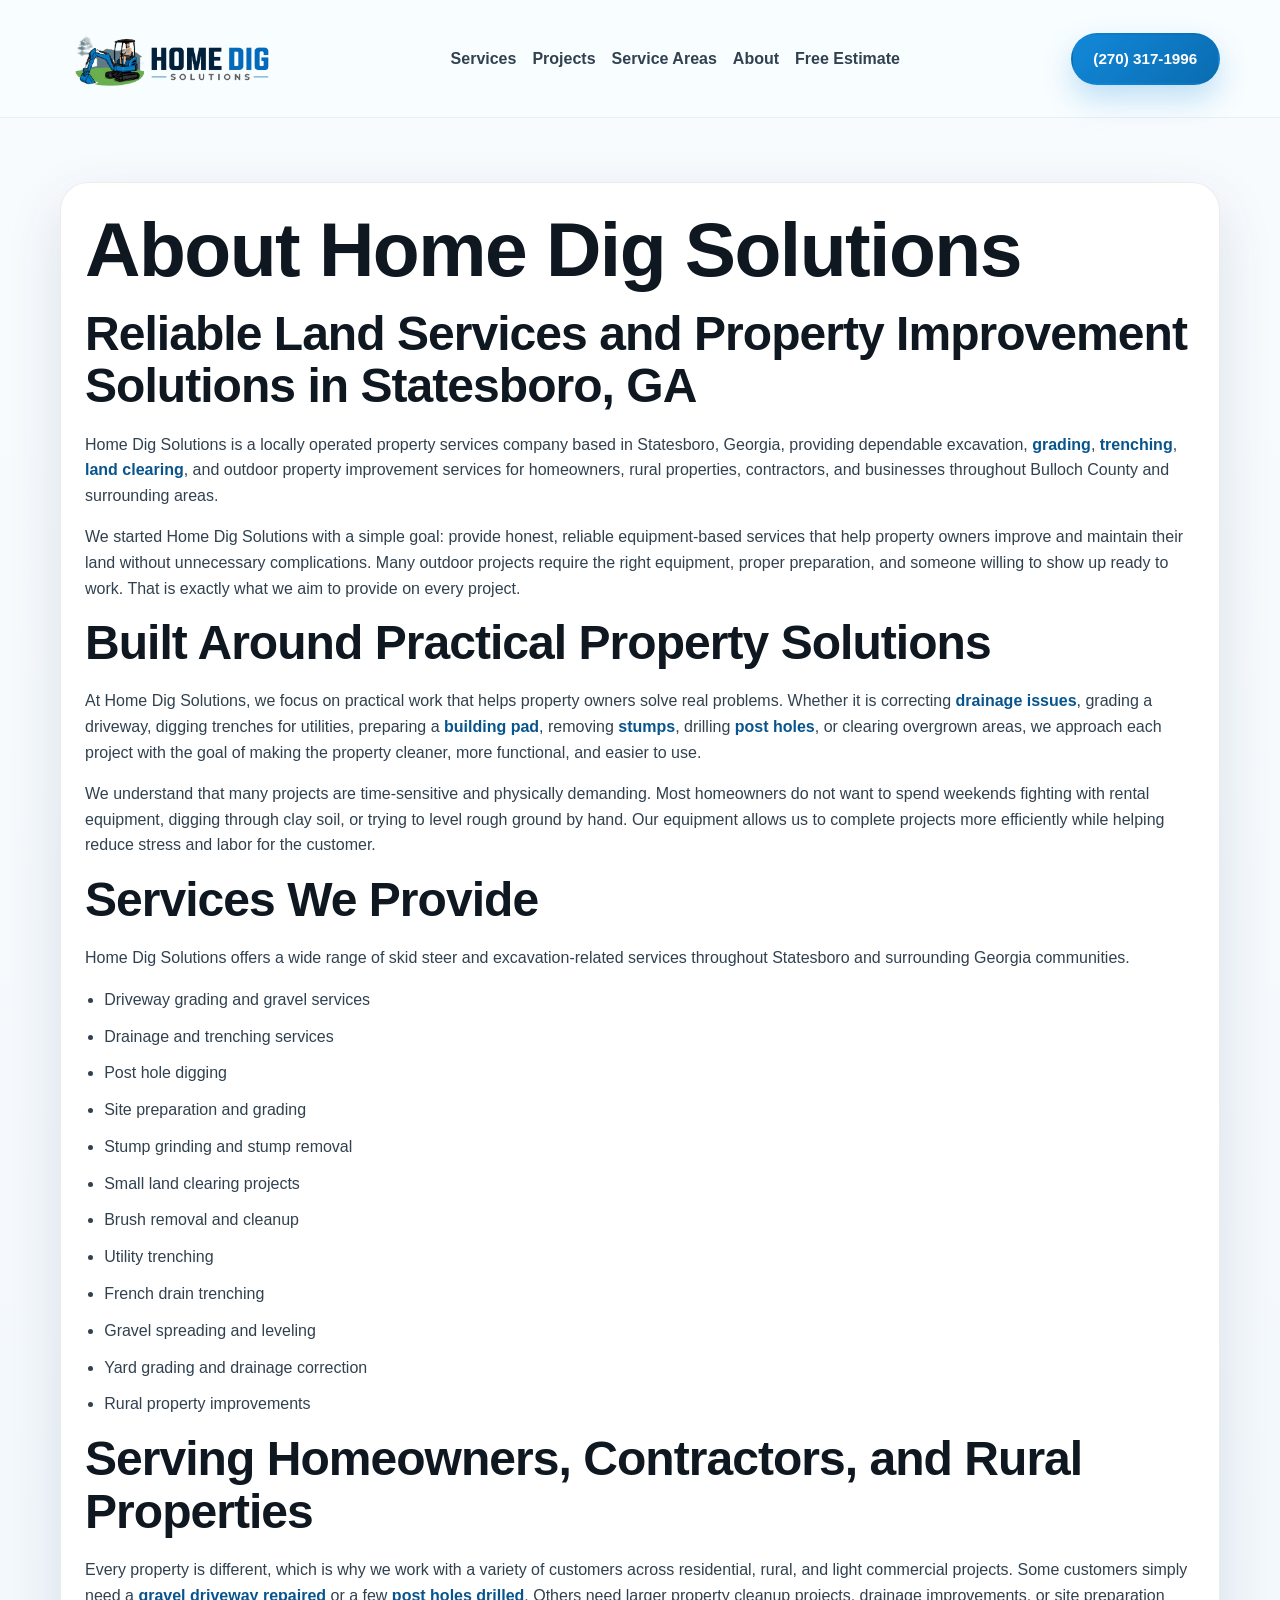
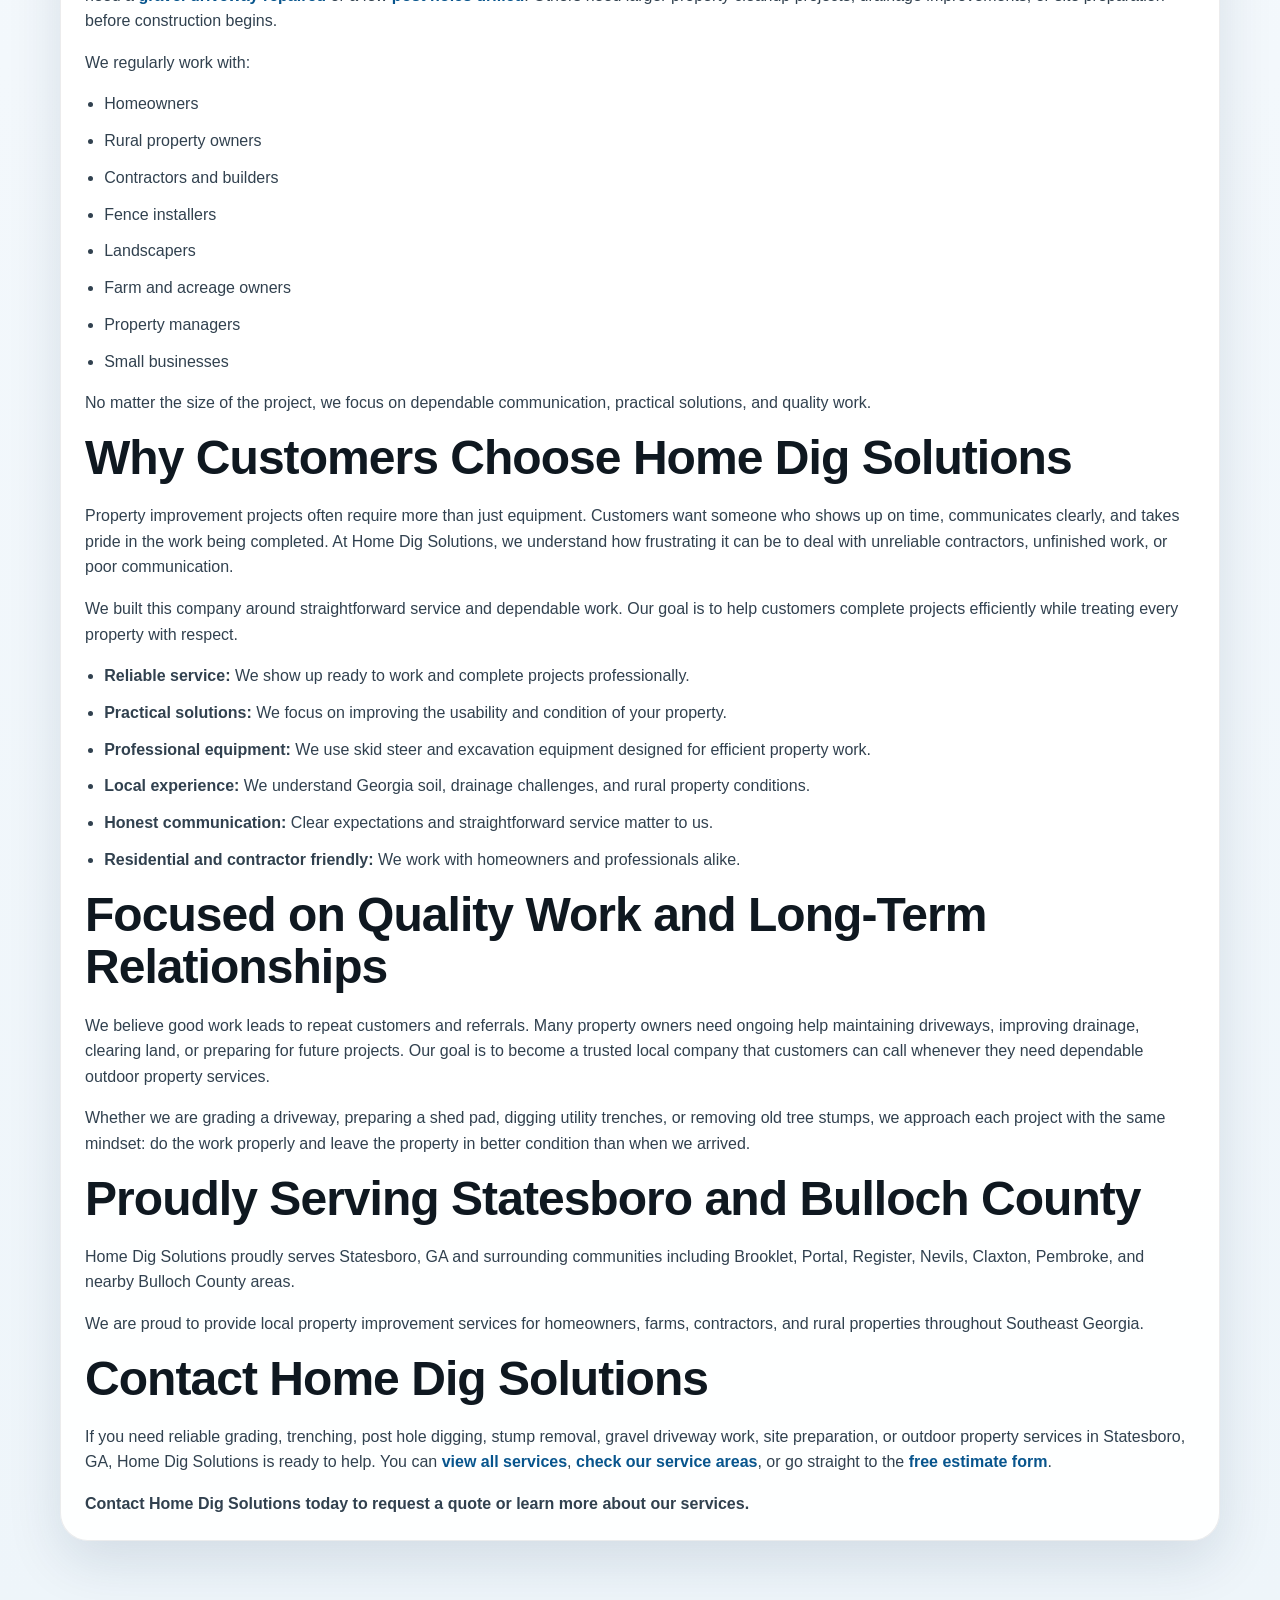
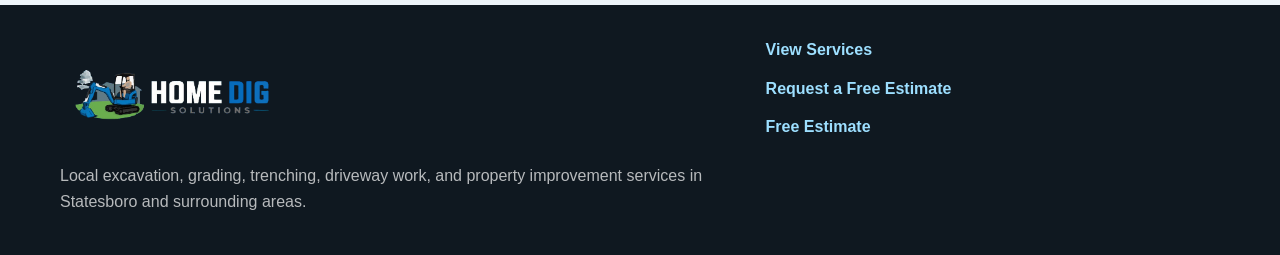
==== about/index.html @ a3bb6099 "Initial Statesboro excavation site" ====
<!DOCTYPE html>
<html lang="en">
  <head>
    <meta charset="UTF-8" />
    <meta name="viewport" content="width=device-width, initial-scale=1.0" />
    <title>About Home Dig Solutions</title>
    <meta
      name="description"
      content="Learn about Home Dig Solutions, our process, the kind of property work we take on, and how we approach land clearing, grading, trenching, and site prep."
    />
    <link rel="stylesheet" href="/styles.css" />
    <script>
      (function(w, d, s, l, i) {
        w[l] = w[l] || [];
        w[l].push({ "gtm.start": new Date().getTime(), event: "gtm.js" });
        var f = d.getElementsByTagName(s)[0],
          j = d.createElement(s),
          dl = l != "dataLayer" ? "&l=" + l : "";
        j.async = true;
        j.src = "https://www.googletagmanager.com/gtm.js?id=" + i + dl;
        f.parentNode.insertBefore(j, f);
      })(window, document, "script", "dataLayer", "GTM-K5HL2698");
    </script>
  </head>
  <body>
    <noscript>
      <iframe
        src="https://www.googletagmanager.com/ns.html?id=GTM-K5HL2698"
        height="0"
        width="0"
        style="display:none;visibility:hidden"
      ></iframe>
    </noscript>
    <header class="site-header">
      <div class="container header-shell">
        <a class="brand" href="/" aria-label="Home Dig Solutions home">
          <img class="brand-logo" src="/Images/home-dig-solutions-logo.png?v=2" alt="Home Dig Solutions logo" />
        </a>
        <button class="nav-toggle" type="button" aria-label="Open navigation menu" aria-expanded="false" aria-controls="primary-nav">
          <span class="nav-toggle-bar"></span>
          <span class="nav-toggle-bar"></span>
          <span class="nav-toggle-bar"></span>
        </button>
        <nav class="site-nav" id="primary-nav" aria-label="Primary">
          <div class="nav-group">
            <button class="nav-parent-row" type="button" aria-expanded="false" aria-label="Toggle service links">
              <span class="nav-parent">Services</span>
              <span class="nav-group-toggle" aria-hidden="true">
                <span class="nav-group-toggle-bar"></span>
                <span class="nav-group-toggle-bar"></span>
              </span>
            </button>
            <div class="nav-children">
              <a href="/services/land-clearing/">Land Clearing</a>
              <a href="/services/forestry-mulching/">Forestry Mulching</a>
              <a href="/services/site-preparation-grading/">Site Prep &amp; Grading</a>
              <a href="/services/drainage-trenching/">Drainage &amp; Trenching</a>
              <a href="/services/driveway-grading-gravel/">Driveway Grading &amp; Gravel</a>
              <a href="/services/stump-grinding-removal/">Stump Grinding &amp; Removal</a>
              <a href="/services/post-hole-digging/">Post Hole Digging</a>
            </div>
          </div>
          <a href="/projects/">Projects</a>
          <a href="/service-areas/">Service Areas</a>
          <a href="/about/">About</a>
          <a href="/contact/">Free Estimate</a>
        </nav>
        <a class="button button-solid header-call" href="tel:+12703171996">(270) 317-1996</a>
      </div>
    </header>

    <main class="page-main">
      <section class="page-section">
        <div class="container">
          <article class="content-card about-page">
            <h1>About Home Dig Solutions</h1>

            <h2>Reliable Land Services and Property Improvement Solutions in Statesboro, GA</h2>

            <p>
              Home Dig Solutions is a locally operated property services company based in Statesboro, Georgia, providing dependable excavation, <a class="text-link" href="/services/site-preparation-grading/">grading</a>, <a class="text-link" href="/services/drainage-trenching/">trenching</a>, <a class="text-link" href="/services/land-clearing/">land clearing</a>, and outdoor property improvement services for homeowners, rural properties, contractors, and businesses throughout Bulloch County and surrounding areas.
            </p>

            <p>
              We started Home Dig Solutions with a simple goal: provide honest, reliable equipment-based services that help property owners improve and maintain their land without unnecessary complications. Many outdoor projects require the right equipment, proper preparation, and someone willing to show up ready to work. That is exactly what we aim to provide on every project.
            </p>

            <h2>Built Around Practical Property Solutions</h2>

            <p>
              At Home Dig Solutions, we focus on practical work that helps property owners solve real problems. Whether it is correcting <a class="text-link" href="/services/drainage-trenching/">drainage issues</a>, grading a driveway, digging trenches for utilities, preparing a <a class="text-link" href="/services/site-preparation-grading/">building pad</a>, removing <a class="text-link" href="/services/stump-grinding-removal/">stumps</a>, drilling <a class="text-link" href="/services/post-hole-digging/">post holes</a>, or clearing overgrown areas, we approach each project with the goal of making the property cleaner, more functional, and easier to use.
            </p>

            <p>
              We understand that many projects are time-sensitive and physically demanding. Most homeowners do not want to spend weekends fighting with rental equipment, digging through clay soil, or trying to level rough ground by hand. Our equipment allows us to complete projects more efficiently while helping reduce stress and labor for the customer.
            </p>

            <h2>Services We Provide</h2>

            <p>
              Home Dig Solutions offers a wide range of skid steer and excavation-related services throughout Statesboro and surrounding Georgia communities.
            </p>

            <ul>
              <li>Driveway grading and gravel services</li>
              <li>Drainage and trenching services</li>
              <li>Post hole digging</li>
              <li>Site preparation and grading</li>
              <li>Stump grinding and stump removal</li>
              <li>Small land clearing projects</li>
              <li>Brush removal and cleanup</li>
              <li>Utility trenching</li>
              <li>French drain trenching</li>
              <li>Gravel spreading and leveling</li>
              <li>Yard grading and drainage correction</li>
              <li>Rural property improvements</li>
            </ul>

            <h2>Serving Homeowners, Contractors, and Rural Properties</h2>

            <p>
              Every property is different, which is why we work with a variety of customers across residential, rural, and light commercial projects. Some customers simply need a <a class="text-link" href="/services/driveway-grading-gravel/">gravel driveway repaired</a> or a few <a class="text-link" href="/services/post-hole-digging/">post holes drilled</a>. Others need larger property cleanup projects, drainage improvements, or site preparation before construction begins.
            </p>

            <p>
              We regularly work with:
            </p>

            <ul>
              <li>Homeowners</li>
              <li>Rural property owners</li>
              <li>Contractors and builders</li>
              <li>Fence installers</li>
              <li>Landscapers</li>
              <li>Farm and acreage owners</li>
              <li>Property managers</li>
              <li>Small businesses</li>
            </ul>

            <p>
              No matter the size of the project, we focus on dependable communication, practical solutions, and quality work.
            </p>

            <h2>Why Customers Choose Home Dig Solutions</h2>

            <p>
              Property improvement projects often require more than just equipment. Customers want someone who shows up on time, communicates clearly, and takes pride in the work being completed. At Home Dig Solutions, we understand how frustrating it can be to deal with unreliable contractors, unfinished work, or poor communication.
            </p>

            <p>
              We built this company around straightforward service and dependable work. Our goal is to help customers complete projects efficiently while treating every property with respect.
            </p>

            <ul>
              <li><strong>Reliable service:</strong> We show up ready to work and complete projects professionally.</li>
              <li><strong>Practical solutions:</strong> We focus on improving the usability and condition of your property.</li>
              <li><strong>Professional equipment:</strong> We use skid steer and excavation equipment designed for efficient property work.</li>
              <li><strong>Local experience:</strong> We understand Georgia soil, drainage challenges, and rural property conditions.</li>
              <li><strong>Honest communication:</strong> Clear expectations and straightforward service matter to us.</li>
              <li><strong>Residential and contractor friendly:</strong> We work with homeowners and professionals alike.</li>
            </ul>

            <h2>Focused on Quality Work and Long-Term Relationships</h2>

            <p>
              We believe good work leads to repeat customers and referrals. Many property owners need ongoing help maintaining driveways, improving drainage, clearing land, or preparing for future projects. Our goal is to become a trusted local company that customers can call whenever they need dependable outdoor property services.
            </p>

            <p>
              Whether we are grading a driveway, preparing a shed pad, digging utility trenches, or removing old tree stumps, we approach each project with the same mindset: do the work properly and leave the property in better condition than when we arrived.
            </p>

            <h2>Proudly Serving Statesboro and Bulloch County</h2>

            <p>
              Home Dig Solutions proudly serves Statesboro, GA and surrounding communities including Brooklet, Portal, Register, Nevils, Claxton, Pembroke, and nearby Bulloch County areas.
            </p>

            <p>
              We are proud to provide local property improvement services for homeowners, farms, contractors, and rural properties throughout Southeast Georgia.
            </p>

            <h2>Contact Home Dig Solutions</h2>

            <p>
              If you need reliable grading, trenching, post hole digging, stump removal, gravel driveway work, site preparation, or outdoor property services in Statesboro, GA, Home Dig Solutions is ready to help. You can <a class="text-link" href="/services/">view all services</a>, <a class="text-link" href="/service-areas/">check our service areas</a>, or go straight to the <a class="text-link" href="/contact/">free estimate form</a>.
            </p>

            <p>
              <strong>Contact Home Dig Solutions today to request a quote or learn more about our services.</strong>
            </p>
          </article>
        </div>
      </section>
    </main>

    <footer class="site-footer">
      <div class="container footer-grid">
        <div>
          <a class="brand footer-brand" href="/">
            <img class="brand-logo" src="/Images/home-dig-solutions-footer-logo.png" alt="Home Dig Solutions logo" />
          </a>
          <p class="footer-seo">
            Local excavation, grading, trenching, driveway work, and property
            improvement services in Statesboro and surrounding areas.
          </p>
        </div>
        <div class="footer-links">
          <a href="/services/">View Services</a>
          <a href="/contact/">Request a Free Estimate</a>
          <a href="/contact/">Free Estimate</a>
        </div>
      </div>
    </footer>
    <script src="/script.js?v=20260624"></script>
  </body>
</html>
---- styles.css ----
:root {
  --sky-50: #f4fbff;
  --sky-100: #dff3ff;
  --sky-300: #72c8f2;
  --brand-blue: #1288d9;
  --brand-blue-dark: #08558d;
  --brand-green: #62bc4d;
  --brand-green-dark: #378f2d;
  --ink-900: #0f1820;
  --ink-700: #31414f;
  --ink-500: #5f7482;
  --line: rgba(15, 24, 32, 0.12);
  --white: #ffffff;
  --shadow: 0 20px 55px rgba(9, 45, 72, 0.12);
  --radius-lg: 28px;
  --radius-md: 20px;
  --radius-sm: 14px;
  --container: 1160px;
}

*,
*::before,
*::after {
  box-sizing: border-box;
}

html {
  scroll-behavior: smooth;
}

body {
  margin: 0;
  font-family: "Avenir Next", "Segoe UI", sans-serif;
  color: var(--ink-900);
  background: #ffffff;
  line-height: 1.6;
}

img {
  display: block;
  width: 100%;
  height: auto;
}

a {
  color: inherit;
  text-decoration: none;
}

p,
ul {
  margin: 0;
}

ul {
  padding-left: 1.15rem;
}

h1,
h2,
h3,
h4 {
  margin: 0;
  font-family: "Trebuchet MS", "Avenir Next Condensed", "Arial Narrow", sans-serif;
  line-height: 1.1;
  letter-spacing: -0.02em;
}

h1 {
  font-size: clamp(2.3rem, 8vw, 4.8rem);
}

h2 {
  font-size: clamp(1.85rem, 5vw, 3rem);
}

h3 {
  font-size: clamp(1.35rem, 4vw, 1.85rem);
}

h4 {
  font-size: 1.05rem;
}

.container {
  width: min(calc(100% - 2rem), var(--container));
  margin: 0 auto;
}

.section {
  padding: 4.5rem 0;
}

.section-light {
  background: #f5f8fc;
}

.section-accent {
  background: #eef4fb;
}

.section-contrast {
  background:
    linear-gradient(140deg, rgba(8, 85, 141, 0.96), rgba(15, 24, 32, 0.96)),
    #0b1822;
  color: var(--white);
}

.section-process {
  position: relative;
  overflow: hidden;
  isolation: isolate;
  background: url("Images/statesboro-excavation-site.jpg") center/cover;
}

.section-process::before {
  content: "";
  position: absolute;
  inset: 0;
  z-index: -1;
  background: linear-gradient(
    180deg,
    rgba(255, 255, 255, 0.74),
    rgba(255, 255, 255, 0.8)
  );
}

.section-process > .container {
  position: relative;
  z-index: 1;
}

.section-faq {
  position: relative;
  overflow: hidden;
  isolation: isolate;
  background: linear-gradient(180deg, #f7fafc, #eef4f8);
}

.section-faq::before {
  content: "";
  position: absolute;
  inset: 0;
  z-index: -2;
  background: url("Images/statesboro-excavation-site.jpg") center top / cover no-repeat;
}

.section-faq::after {
  content: "";
  position: absolute;
  inset: 0;
  z-index: -1;
  background: linear-gradient(180deg, rgba(255, 255, 255, 0.86), rgba(245, 248, 252, 0.9));
}

.section-faq > .container {
  position: relative;
  z-index: 1;
}

.eyebrow {
  display: inline-flex;
  align-items: center;
  gap: 0.45rem;
  margin-bottom: 0.9rem;
  font-size: 0.85rem;
  font-weight: 700;
  letter-spacing: 0.12em;
  text-transform: uppercase;
  color: var(--brand-blue-dark);
}

.eyebrow::before {
  content: "";
  width: 0.9rem;
  height: 0.9rem;
  border-radius: 999px;
  background: linear-gradient(135deg, var(--brand-green), var(--brand-blue));
}

.section-heading {
  display: grid;
  gap: 1rem;
  max-width: 760px;
  margin-bottom: 2rem;
}

.section-heading-centered {
  margin-left: auto;
  margin-right: auto;
  text-align: center;
}

.section-heading-centered .eyebrow {
  justify-self: center;
}

.site-header {
  position: sticky;
  top: 0;
  z-index: 20;
  padding: calc(0.85rem - 10px) 0;
  backdrop-filter: blur(16px);
  background: rgba(248, 253, 255, 0.9);
  border-bottom: 1px solid rgba(15, 24, 32, 0.06);
}

.header-shell {
  display: flex;
  align-items: center;
  gap: 1rem;
  justify-content: space-between;
  flex-wrap: wrap;
}

.brand {
  display: flex;
  align-items: center;
  gap: 0.85rem;
  min-width: 0;
}

.brand-logo {
  width: 220px;
  height: 110px;
  object-fit: contain;
  border-radius: 0;
  box-shadow: none;
  background: transparent;
}

.brand-copy {
  display: grid;
  gap: 0.1rem;
}

.brand-copy span {
  font-family: "Trebuchet MS", "Avenir Next Condensed", "Arial Narrow", sans-serif;
  font-size: 1.05rem;
  font-weight: 800;
}

.brand-copy small {
  color: var(--ink-900);
  font-weight: 800;
}

.nav-toggle {
  display: inline-flex;
  flex-direction: column;
  justify-content: center;
  gap: 0.28rem;
  width: 48px;
  height: 48px;
  margin-left: auto;
  border: 1px solid rgba(18, 136, 217, 0.14);
  border-radius: 14px;
  background: rgba(18, 136, 217, 0.08);
  color: var(--ink-900);
  cursor: pointer;
}

.nav-toggle-bar {
  width: 20px;
  height: 2px;
  margin: 0 auto;
  border-radius: 999px;
  background: currentColor;
  transition:
    transform 0.2s ease,
    opacity 0.2s ease;
}

.nav-toggle[aria-expanded="true"] .nav-toggle-bar:nth-child(1) {
  transform: translateY(6px) rotate(45deg);
}

.nav-toggle[aria-expanded="true"] .nav-toggle-bar:nth-child(2) {
  opacity: 0;
}

.nav-toggle[aria-expanded="true"] .nav-toggle-bar:nth-child(3) {
  transform: translateY(-6px) rotate(-45deg);
}

.site-nav {
  display: none;
  order: 3;
  width: 100%;
  gap: 0.65rem;
  padding-top: 0.35rem;
  font-weight: 700;
  color: var(--ink-700);
}

.site-nav.is-open {
  display: grid;
}

.nav-group {
  display: grid;
  gap: 0.55rem;
}

.nav-parent-row {
  display: grid;
  grid-template-columns: minmax(0, 1fr) auto;
  gap: 0.55rem;
  align-items: center;
  min-height: 2.5rem;
  width: 100%;
  padding: 0.8rem 1rem;
  border-radius: 16px;
  background: rgba(255, 255, 255, 0.96);
  border: 1px solid rgba(15, 24, 32, 0.08);
  box-shadow: 0 14px 32px rgba(9, 45, 72, 0.08);
  transition:
    background-color 0.2s ease,
    border-color 0.2s ease,
    color 0.2s ease,
    box-shadow 0.2s ease,
    transform 0.2s ease;
  cursor: pointer;
  font: inherit;
  font-weight: 700;
  color: inherit;
  text-align: center;
}

.nav-parent {
  font: inherit;
  font-weight: inherit;
  color: inherit;
}

.nav-children {
  display: none;
  gap: 0.5rem;
  padding-left: 0.9rem;
}

.nav-group.is-open .nav-children {
  display: grid;
}

.nav-group-toggle {
  display: inline-flex;
  align-items: center;
  justify-content: center;
  width: 1.5rem;
  min-height: 1.5rem;
  padding: 0;
  border: 0;
  border-radius: 0;
  background: transparent;
  box-shadow: none;
  color: var(--ink-700);
}

.nav-group-toggle-bar {
  position: absolute;
  width: 10px;
  height: 2px;
  border-radius: 999px;
  background: currentColor;
  transition:
    transform 0.2s ease,
    opacity 0.2s ease;
}

.nav-group-toggle {
  position: relative;
}

.nav-group-toggle-bar:nth-child(1) {
  transform: translateX(-3px) rotate(45deg);
}

.nav-group-toggle-bar:nth-child(2) {
  transform: translateX(3px) rotate(-45deg);
}

.nav-group.is-open .nav-group-toggle-bar:nth-child(1) {
  transform: translateX(-3px) rotate(-45deg);
}

.nav-group.is-open .nav-group-toggle-bar:nth-child(2) {
  transform: translateX(3px) rotate(45deg);
}

.site-nav::-webkit-scrollbar {
  display: none;
}

.site-nav a {
  display: flex;
  align-items: center;
  justify-content: center;
  min-height: 2.5rem;
  width: 100%;
  padding: 0.8rem 1rem;
  border-radius: 16px;
  background: rgba(255, 255, 255, 0.96);
  border: 1px solid rgba(15, 24, 32, 0.08);
  box-shadow: 0 14px 32px rgba(9, 45, 72, 0.08);
  transition:
    background-color 0.2s ease,
    border-color 0.2s ease,
    color 0.2s ease,
    box-shadow 0.2s ease,
    transform 0.2s ease;
}

.nav-children a {
  justify-content: flex-start;
  min-height: 2.3rem;
  padding: 0.7rem 0.9rem;
  border-radius: 14px;
  background: rgba(242, 248, 253, 0.96);
  font-size: 0.96rem;
}

.site-nav a:hover,
.site-nav a:focus-visible,
.nav-parent-row:hover,
.nav-parent-row:focus-within,
.nav-parent-row:focus-visible {
  background: rgba(18, 136, 217, 0.1);
  border-color: rgba(18, 136, 217, 0.2);
  color: var(--brand-blue-dark);
}

.header-call {
  display: none;
  min-height: 42px;
  padding: 0.55rem 1rem;
  font-size: 0.95rem;
  line-height: 1;
  white-space: nowrap;
}

@media (max-width: 919px) {
  .header-call {
    display: none !important;
  }
}

.button {
  display: inline-flex;
  align-items: center;
  justify-content: center;
  min-height: 52px;
  padding: 0.85rem 1.3rem;
  border-radius: 999px;
  border: 2px solid transparent;
  font-weight: 800;
  text-align: center;
  transition:
    transform 0.2s ease,
    box-shadow 0.2s ease,
    background-color 0.2s ease,
    color 0.2s ease;
}

.button:hover,
.button:focus-visible {
  transform: translateY(-1px);
}

.button-solid {
  background: linear-gradient(135deg, var(--brand-blue), #0a6cb0);
  color: var(--white);
  box-shadow: 0 14px 30px rgba(18, 136, 217, 0.25);
}

.button-outline {
  border-color: rgba(18, 136, 217, 0.34);
  background: rgba(255, 255, 255, 0.72);
  color: var(--brand-blue-dark);
}

.section-contrast .button-outline,
.sticky-cta .button-outline {
  border-color: rgba(255, 255, 255, 0.22);
  background: rgba(255, 255, 255, 0.08);
  color: var(--white);
}

.hero-section {
  padding: 0 0 3.5rem;
}

.hero-shell {
  overflow: hidden;
  padding: 2.25rem 0 2.5rem;
  border-radius: 0;
  background:
    linear-gradient(rgba(15, 24, 32, 0.7), rgba(15, 24, 32, 0.72)),
    url("Images/statesboro-land-clearing.png") center/cover;
}

.hero-grid {
  display: grid;
  gap: 1.5rem;
  align-items: center;
}

.hero-shell .eyebrow {
  color: #d8f0ff;
}

.hero-copy,
.service-card,
.image-column,
.about-card,
 .process-card,
 .contact-mini-card,
 .testimonial-card,
.estimate-form,
.faq-item,
.contact-copy {
  border-radius: var(--radius-lg);
}

.hero-copy {
  display: grid;
  gap: 1rem;
  max-width: 640px;
  color: var(--white);
}

.hero-copy p:not(.eyebrow):not(.hero-cta-copy) {
  color: rgba(255, 255, 255, 0.88);
}

.lead {
  font-size: 1.08rem;
  color: rgba(255, 255, 255, 0.88);
}

.hero-cta-copy {
  font-weight: 800;
  color: #d8f0ff;
}

.hero-actions {
  display: grid;
  gap: 0.85rem;
  margin-top: 0.35rem;
}

.text-link,
.contact-points a,
.footer-links a {
  color: var(--brand-blue-dark);
  font-weight: 800;
}

.service-stack {
  display: grid;
  gap: 1.5rem;
  max-width: 1050px;
  margin: 0 auto;
}

.service-card {
  display: grid;
  overflow: hidden;
  border: 1px solid var(--line);
  background: rgba(255, 255, 255, 0.9);
  box-shadow: var(--shadow);
}

.service-image img {
  height: 100%;
  min-height: 260px;
  object-fit: cover;
}

.service-copy {
  display: grid;
  gap: 1rem;
  padding: 1.6rem;
}

.service-copy ul,
.feature-list,
.pill-list,
.service-area-grid,
.process-grid,
.testimonial-grid,
.faq-list {
  margin: 0;
}

.pill-list,
.service-area-grid {
  display: flex;
  flex-wrap: wrap;
  gap: 0.7rem;
  padding: 0;
  list-style: none;
}

.pill-list span,
.service-area-grid span {
  padding: 0.75rem 1rem;
  border-radius: 999px;
  background: rgba(255, 255, 255, 0.86);
  border: 1px solid rgba(18, 136, 217, 0.16);
  font-weight: 700;
}

.feature-list {
  display: grid;
  gap: 0.85rem;
}

.why-grid,
.split-band,
.contact-grid {
  display: grid;
  gap: 1.5rem;
}

.image-column,
.about-card,
.contact-mini-card,
.testimonial-card,
.process-card,
.estimate-form,
.contact-copy {
  padding: 1.4rem;
  background: rgba(255, 255, 255, 0.96);
  border: 1px solid var(--line);
  box-shadow: var(--shadow);
}

.image-column {
  display: grid;
  gap: 1rem;
  padding: 0;
  background: transparent;
  border: 0;
  box-shadow: none;
}

.image-column img {
  border-radius: calc(var(--radius-lg) - 10px);
  aspect-ratio: 5 / 3.7;
  object-fit: cover;
  object-position: center;
  border: 1px solid var(--line);
  box-shadow: var(--shadow);
}

.about-card {
  display: grid;
  gap: 1rem;
}

.about-actions {
  display: grid;
  gap: 0.75rem;
}

.process-grid,
.testimonial-grid,
.faq-list {
  display: grid;
  gap: 1rem;
}

.process-grid,
.testimonial-grid,
.faq-list,
.split-band,
.contact-grid {
  max-width: 1050px;
  margin: 0 auto;
}

.process-card span {
  display: inline-flex;
  width: 3rem;
  height: 3rem;
  align-items: center;
  justify-content: center;
  margin-bottom: 1rem;
  border-radius: 999px;
  background: linear-gradient(135deg, var(--brand-blue), var(--brand-green));
  color: var(--white);
  font-weight: 900;
}

.process-card {
  background: rgba(255, 255, 255, 0.92);
  backdrop-filter: blur(3px);
}

.contact-mini-card {
  display: grid;
  gap: 0.9rem;
  align-content: start;
  background: #ffffff;
}

.testimonial-card {
  display: grid;
  gap: 1rem;
}

.testimonial-card h3 {
  color: var(--brand-green-dark);
}

.contact-grid {
  align-items: start;
}

.section-contrast .eyebrow,
.section-contrast .contact-points a {
  color: #b8e8ff;
}

.section-contrast .contact-copy,
.section-contrast .estimate-form {
  background: rgba(255, 255, 255, 0.08);
  border-color: rgba(255, 255, 255, 0.12);
  box-shadow: none;
}

.contact-copy {
  display: grid;
  gap: 1rem;
}

.contact-points {
  display: grid;
  gap: 0.75rem;
}

.estimate-form {
  display: grid;
  gap: 0.75rem;
}

.form-heading {
  display: grid;
  gap: 0.35rem;
  margin-bottom: 0.2rem;
}

.estimate-form label {
  font-weight: 700;
}

.estimate-form input,
.estimate-form textarea {
  width: 100%;
  border: 2px solid rgba(255, 255, 255, 0.26);
  border-radius: var(--radius-sm);
  padding: 0.95rem 1rem;
  background: rgba(255, 255, 255, 0.98);
  color: var(--ink-900);
  font: inherit;
}

.estimate-form input:focus,
.estimate-form textarea:focus {
  outline: none;
  border-color: #8ed7ff;
  box-shadow: 0 0 0 4px rgba(142, 215, 255, 0.18);
}

.form-note,
.form-status {
  font-size: 0.95rem;
}

.form-note a {
  color: #b8e8ff;
  font-weight: 800;
}

.form-status {
  min-height: 1.4rem;
  color: #d6f4ff;
}

.faq-item {
  padding: 1.1rem 1.2rem;
  background: #ffffff;
  border: 1px solid var(--line);
}

.faq-item summary {
  cursor: pointer;
  font-family: "Trebuchet MS", "Avenir Next Condensed", "Arial Narrow", sans-serif;
  font-size: 1.15rem;
  font-weight: 800;
  list-style: none;
}

.faq-item summary::-webkit-details-marker {
  display: none;
}

.faq-item summary::after {
  content: "+";
  float: right;
  color: var(--brand-blue);
}

.faq-item[open] summary::after {
  content: "-";
}

.faq-item p {
  margin-top: 0.9rem;
  color: var(--ink-700);
}

.site-footer {
  padding: 2rem 0 6rem;
  background: #0f1820;
  color: rgba(255, 255, 255, 0.88);
}

.footer-grid {
  display: grid;
  gap: 1.5rem;
}

.footer-brand .brand-copy small,
.footer-seo {
  color: rgba(255, 255, 255, 0.7);
}

.footer-seo {
  margin-top: 1rem;
}

.footer-links {
  display: grid;
  gap: 0.8rem;
}

.footer-links a {
  color: #9ddfff;
}

.sticky-cta {
  position: fixed;
  left: 0;
  right: 0;
  bottom: 0;
  z-index: 25;
  display: grid;
  grid-template-columns: 1fr 1fr;
  gap: 0.75rem;
  padding: 0.85rem 1rem calc(0.85rem + env(safe-area-inset-bottom));
  background: rgba(15, 24, 32, 0.94);
  box-shadow: 0 -18px 45px rgba(15, 24, 32, 0.24);
  opacity: 0;
  visibility: hidden;
  transform: translateY(110%);
  transition:
    opacity 0.25s ease,
    transform 0.25s ease,
    visibility 0.25s ease;
}

.sticky-cta.is-visible {
  opacity: 1;
  visibility: visible;
  transform: translateY(0);
}

.mobile-phone-button {
  min-height: 40px;
  padding: 0.55rem 0.9rem;
  font-size: 1rem;
  line-height: 1;
  white-space: nowrap;
}

.js-enabled .reveal {
  opacity: 0;
  transform: translateY(18px);
  transition:
    opacity 0.65s ease,
    transform 0.65s ease;
}

.js-enabled .reveal.is-visible {
  opacity: 1;
  transform: translateY(0);
}

@media (min-width: 700px) {
  .hero-actions {
    grid-template-columns: repeat(2, max-content);
  }

  .about-actions {
    grid-template-columns: repeat(2, minmax(0, 1fr));
  }

  .process-grid,
  .testimonial-grid {
    grid-template-columns: repeat(2, minmax(0, 1fr));
  }

  .contact-grid {
    grid-template-columns: 1.05fr 0.95fr;
  }

  .footer-grid {
    grid-template-columns: 1.2fr 0.8fr;
    align-items: start;
  }
}

@media (min-width: 920px) {
  .nav-toggle {
    display: none;
  }

  .header-shell {
    flex-wrap: nowrap;
  }

  .site-nav {
    display: inline-flex;
    order: 0;
    width: auto;
    gap: 1rem;
    padding: 0;
    overflow: visible;
    white-space: normal;
  }

  .nav-group {
    position: relative;
    align-items: center;
  }

  .nav-parent-row {
    display: inline-flex;
    gap: 0.55rem;
    align-items: center;
    min-height: auto;
    width: auto;
    padding: 0;
    border: 0;
    background: transparent;
    border-radius: 0;
    box-shadow: none;
  }

  .nav-children {
    position: absolute;
    top: calc(100% + 0.75rem);
    left: 0;
    min-width: 280px;
    padding: 0.85rem;
    border-radius: 18px;
    background: rgba(255, 255, 255, 0.98);
    border: 1px solid rgba(15, 24, 32, 0.08);
    box-shadow: 0 18px 40px rgba(9, 45, 72, 0.14);
    opacity: 0;
    visibility: hidden;
    transform: translateY(8px);
    transition:
      opacity 0.2s ease,
      transform 0.2s ease,
      visibility 0.2s ease;
    z-index: 30;
  }

  .nav-group.is-open .nav-children {
    display: grid;
    opacity: 1;
    visibility: visible;
    transform: translateY(0);
  }

  .header-call {
    display: inline-flex;
  }

  .site-nav a {
    display: inline-flex;
    width: auto;
    min-height: auto;
    padding: 0;
    border: 0;
    background: transparent;
    border-radius: 0;
    box-shadow: none;
  }

  .nav-parent {
    min-height: auto;
  }

  .nav-group-toggle {
    display: none;
  }

  .nav-children a {
    width: 100%;
    min-height: auto;
    padding: 0.75rem 0.9rem;
    border: 1px solid rgba(15, 24, 32, 0.05);
    background: rgba(248, 251, 255, 0.98);
    border-radius: 14px;
    box-shadow: none;
    justify-content: flex-start;
  }

  .site-nav > a:hover,
  .site-nav > a:focus-visible,
  .nav-parent:hover,
  .nav-parent:focus-visible {
    color: var(--brand-blue-dark);
  }

  .section-process {
    background-attachment: fixed;
  }

  .why-grid,
  .split-band {
    grid-template-columns: repeat(2, minmax(0, 1fr));
    align-items: center;
  }

  .service-card,
  .service-card-reversed {
    grid-template-columns: 0.92fr 1.08fr;
  }

  .service-card-reversed .service-image {
    order: 2;
  }

  .service-card-reversed .service-copy {
    order: 1;
  }

  .process-grid {
    grid-template-columns: repeat(4, minmax(0, 1fr));
  }

  .testimonial-grid {
    grid-template-columns: repeat(3, minmax(0, 1fr));
  }
}

@media (min-width: 1024px) {
  .sticky-cta {
    display: none;
  }
}

@media (min-width: 1080px) {
  .section {
    padding: 5.5rem 0;
  }

  .hero-section {
    padding: 0 0 5rem;
  }

  .site-footer {
    padding-bottom: 2.5rem;
  }
}

.page-main {
  background: linear-gradient(180deg, #f8fbfe 0%, #eef5fa 100%);
}

.page-hero {
  padding: 5rem 0 3rem;
  background:
    linear-gradient(rgba(15, 24, 32, 0.78), rgba(15, 24, 32, 0.72)),
    url("/Images/statesboro-land-clearing.png") center/cover;
  color: var(--white);
}

.page-hero.page-hero-light {
  background:
    linear-gradient(rgba(255, 255, 255, 0.9), rgba(244, 249, 253, 0.92)),
    url("/Images/statesboro-excavation-site.jpg") center/cover;
  color: var(--ink-900);
}

.page-hero.page-hero-light .eyebrow,
.page-hero.page-hero-light p {
  color: var(--ink-700);
}

.page-hero.page-hero-light .eyebrow::before {
  background: linear-gradient(135deg, var(--brand-green), var(--brand-blue));
}

.page-hero-shell {
  display: grid;
  gap: 1rem;
  max-width: 760px;
}

.breadcrumb {
  display: flex;
  flex-wrap: wrap;
  gap: 0.6rem;
  font-size: 0.92rem;
  color: rgba(255, 255, 255, 0.8);
}

.page-hero-light .breadcrumb {
  color: var(--ink-500);
}

.breadcrumb a {
  color: inherit;
}

.page-intro {
  font-size: 1.08rem;
  line-height: 1.75;
}

.page-section {
  padding: 4rem 0;
}

.page-grid {
  display: grid;
  gap: 1.5rem;
  align-items: start;
}

.content-card,
.sidebar-card,
.service-teaser,
.project-card,
.area-card,
.faq-page-item {
  background: rgba(255, 255, 255, 0.94);
  border: 1px solid rgba(15, 24, 32, 0.08);
  border-radius: var(--radius-lg);
  box-shadow: var(--shadow);
}

.content-card,
.sidebar-card,
.service-teaser,
.project-card,
.area-card,
.faq-page-item {
  padding: 1.5rem;
}

.content-card {
  display: grid;
  gap: 1rem;
}

.content-card h2,
.content-card h3 {
  margin-bottom: 0.15rem;
}

.content-card p,
.content-card li,
.sidebar-card p,
.service-teaser p,
.project-card p,
.area-card p,
.faq-page-item p {
  color: var(--ink-700);
}

.content-card ul,
.service-bullet-list,
.check-list,
.area-list,
.project-meta {
  display: grid;
  gap: 0.7rem;
}

.content-card ul,
.service-bullet-list,
.check-list,
.area-list {
  padding-left: 1.2rem;
}

.service-link-grid,
.area-grid,
.project-grid,
.stats-grid,
.service-teaser-grid {
  display: grid;
  gap: 1.2rem;
}

.service-teaser {
  display: grid;
  gap: 0.9rem;
}

.service-areas-intro,
.service-areas-conclusion {
  margin-bottom: 1.5rem;
}

.service-area-grid {
  display: grid;
  gap: 1.2rem;
  margin-bottom: 1.5rem;
}

.service-area-card {
  display: grid;
  gap: 0.8rem;
  padding: 1.5rem;
  background: rgba(255, 255, 255, 0.94);
  border: 1px solid rgba(15, 24, 32, 0.08);
  border-radius: var(--radius-lg);
  box-shadow: var(--shadow);
}

.service-area-card p {
  color: var(--ink-700);
}

.service-icon {
  display: inline-flex;
  align-items: center;
  justify-content: center;
  width: 3rem;
  height: 3rem;
  border-radius: 18px;
  background: linear-gradient(135deg, rgba(18, 136, 217, 0.14), rgba(98, 188, 77, 0.2));
  border: 1px solid rgba(18, 136, 217, 0.14);
  font-size: 1.35rem;
}

.service-teaser h3,
.project-card h3,
.area-card h3 {
  font-size: 1.45rem;
}

.mini-eyebrow {
  font-size: 0.8rem;
  font-weight: 800;
  letter-spacing: 0.12em;
  text-transform: uppercase;
  color: var(--brand-blue-dark);
}

.inline-cta-row {
  display: flex;
  flex-wrap: wrap;
  gap: 0.85rem;
}

.sidebar-card {
  display: grid;
  gap: 1rem;
  align-content: start;
  position: sticky;
  top: 96px;
}

.sidebar-card h3 {
  font-size: 1.35rem;
}

.contact-form-card {
  background: linear-gradient(135deg, var(--brand-blue), #0a6cb0);
  border-color: rgba(255, 255, 255, 0.18);
  box-shadow: 0 24px 48px rgba(8, 85, 141, 0.22);
}

.contact-form-card h3,
.contact-form-card p,
.contact-form-card label,
.contact-form-card .form-status {
  color: var(--white);
}

.contact-form-card .page-form input,
.contact-form-card .page-form select,
.contact-form-card .page-form textarea {
  border: 1px solid rgba(255, 255, 255, 0.18);
  background: rgba(255, 255, 255, 0.98);
}

.contact-form-card .page-form input::placeholder,
.contact-form-card .page-form textarea::placeholder {
  color: rgba(15, 24, 32, 0.48);
}

.contact-form-card .page-form input:focus,
.contact-form-card .page-form select:focus,
.contact-form-card .page-form textarea:focus {
  border-color: rgba(255, 255, 255, 0.85);
  box-shadow: 0 0 0 4px rgba(255, 255, 255, 0.18);
}

.contact-form-card .button-solid {
  background: rgba(255, 255, 255, 0.98);
  color: var(--brand-blue-dark);
  box-shadow: 0 16px 30px rgba(8, 85, 141, 0.18);
}

.contact-form-card .button-solid:hover,
.contact-form-card .button-solid:focus-visible {
  box-shadow: 0 18px 34px rgba(8, 85, 141, 0.24);
}

.stats-grid {
  grid-template-columns: repeat(2, minmax(0, 1fr));
}

.stat-card {
  padding: 1rem;
  border-radius: var(--radius-md);
  background: rgba(18, 136, 217, 0.08);
  border: 1px solid rgba(18, 136, 217, 0.12);
}

.stat-card strong {
  display: block;
  margin-bottom: 0.25rem;
  font-size: 1.5rem;
  font-family: "Trebuchet MS", "Avenir Next Condensed", "Arial Narrow", sans-serif;
}

.project-card,
.area-card,
.faq-page-item {
  display: grid;
  gap: 0.8rem;
}

.faq-page-item summary {
  cursor: pointer;
  list-style: none;
  font-size: 1.15rem;
  font-weight: 800;
  font-family: "Trebuchet MS", "Avenir Next Condensed", "Arial Narrow", sans-serif;
}

.faq-page-item summary::-webkit-details-marker {
  display: none;
}

.faq-page-item summary::after {
  content: "+";
  float: right;
  color: var(--brand-blue);
}

.faq-page-item[open] summary::after {
  content: "-";
}

.faq-page-item p {
  margin-top: 0.8rem;
}

.page-form {
  display: grid;
  gap: 0.8rem;
}

.page-form label {
  font-weight: 700;
}

.page-form input,
.page-form select,
.page-form textarea {
  width: 100%;
  border: 1px solid rgba(15, 24, 32, 0.14);
  border-radius: var(--radius-sm);
  padding: 0.95rem 1rem;
  background: #fff;
  color: var(--ink-900);
  font: inherit;
}

.page-form input:focus,
.page-form select:focus,
.page-form textarea:focus {
  outline: none;
  border-color: var(--brand-blue);
  box-shadow: 0 0 0 4px rgba(18, 136, 217, 0.12);
}

.page-form-note {
  color: var(--ink-500);
  font-size: 0.95rem;
}

.page-banner {
  padding: 1.25rem 1.4rem;
  border-radius: var(--radius-md);
  background: linear-gradient(135deg, rgba(18, 136, 217, 0.1), rgba(98, 188, 77, 0.1));
  border: 1px solid rgba(18, 136, 217, 0.12);
}

@media (min-width: 920px) {
  .page-grid {
    grid-template-columns: minmax(0, 1.25fr) minmax(300px, 0.75fr);
  }

  .service-link-grid {
    grid-template-columns: repeat(2, minmax(0, 1fr));
  }

  .service-area-grid {
    grid-template-columns: repeat(2, minmax(0, 1fr));
  }

  .project-grid,
  .area-grid,
  .service-teaser-grid {
    grid-template-columns: repeat(3, minmax(0, 1fr));
  }
}
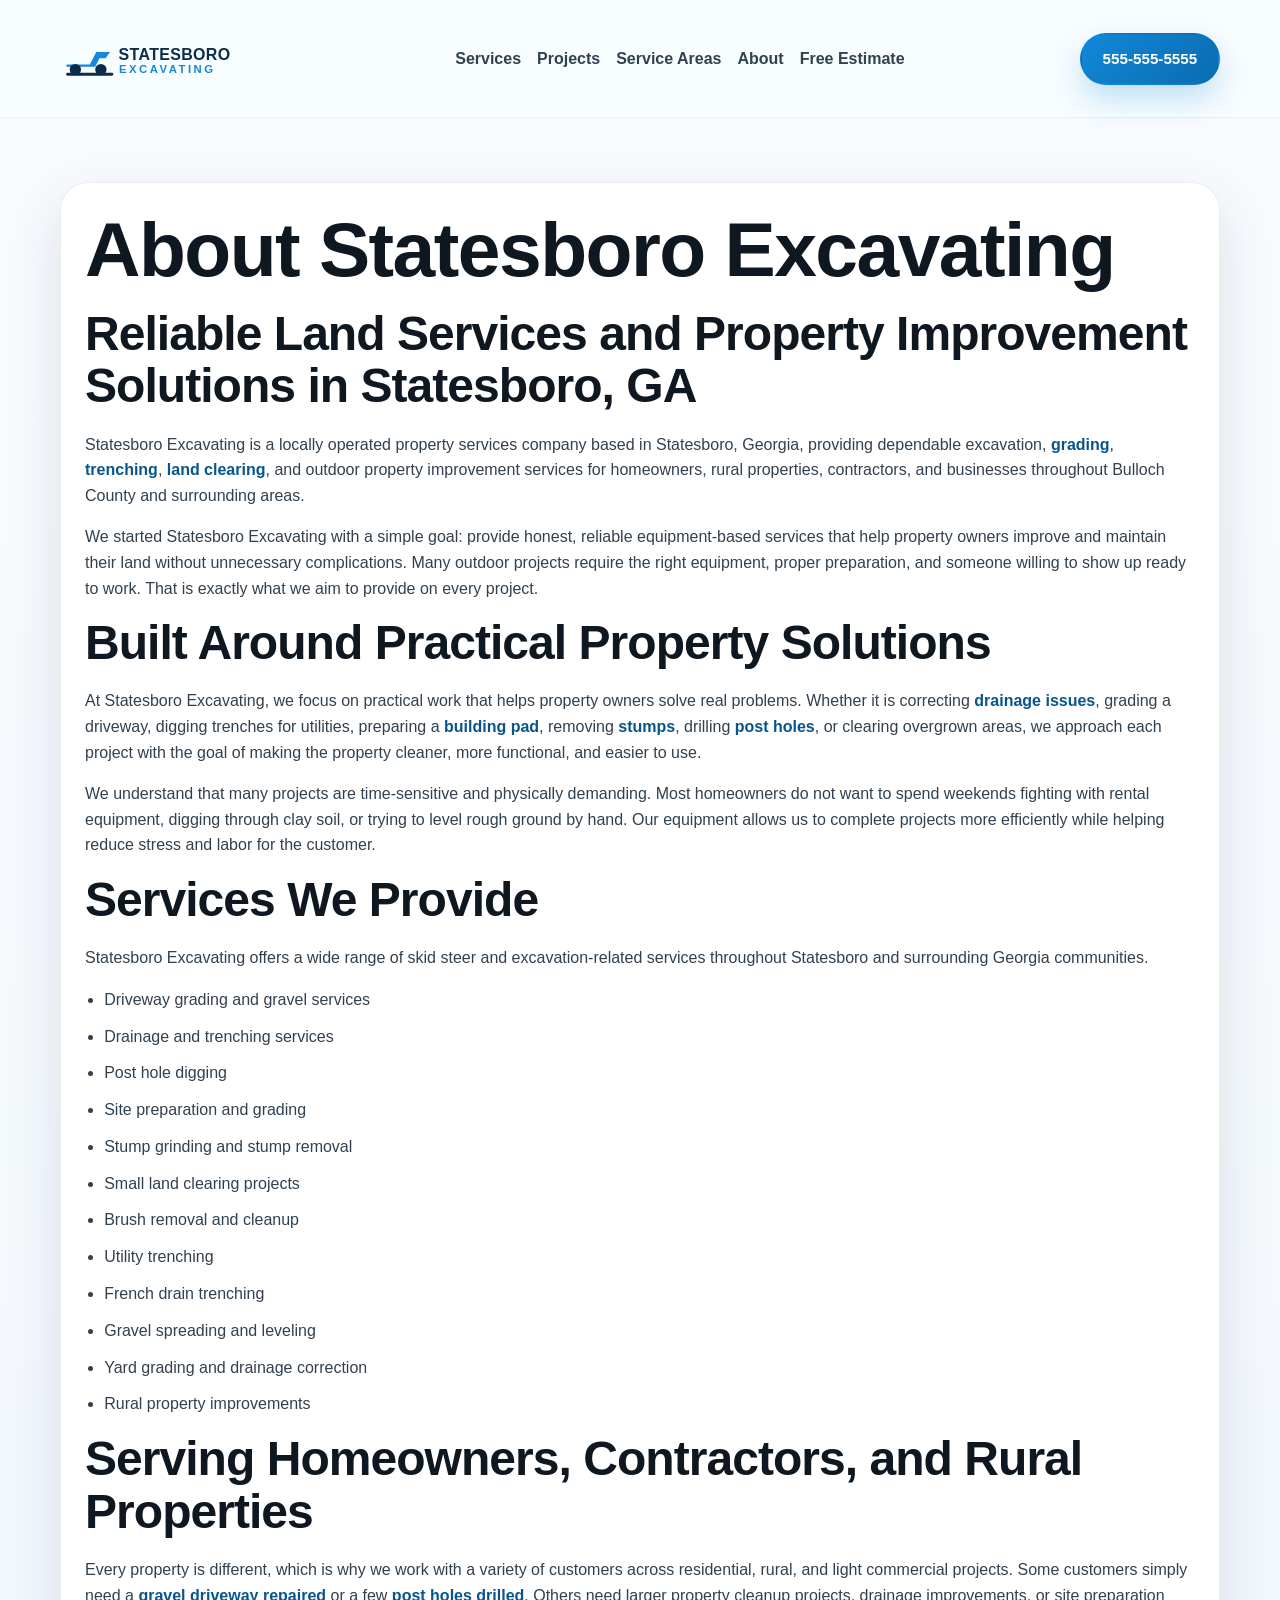
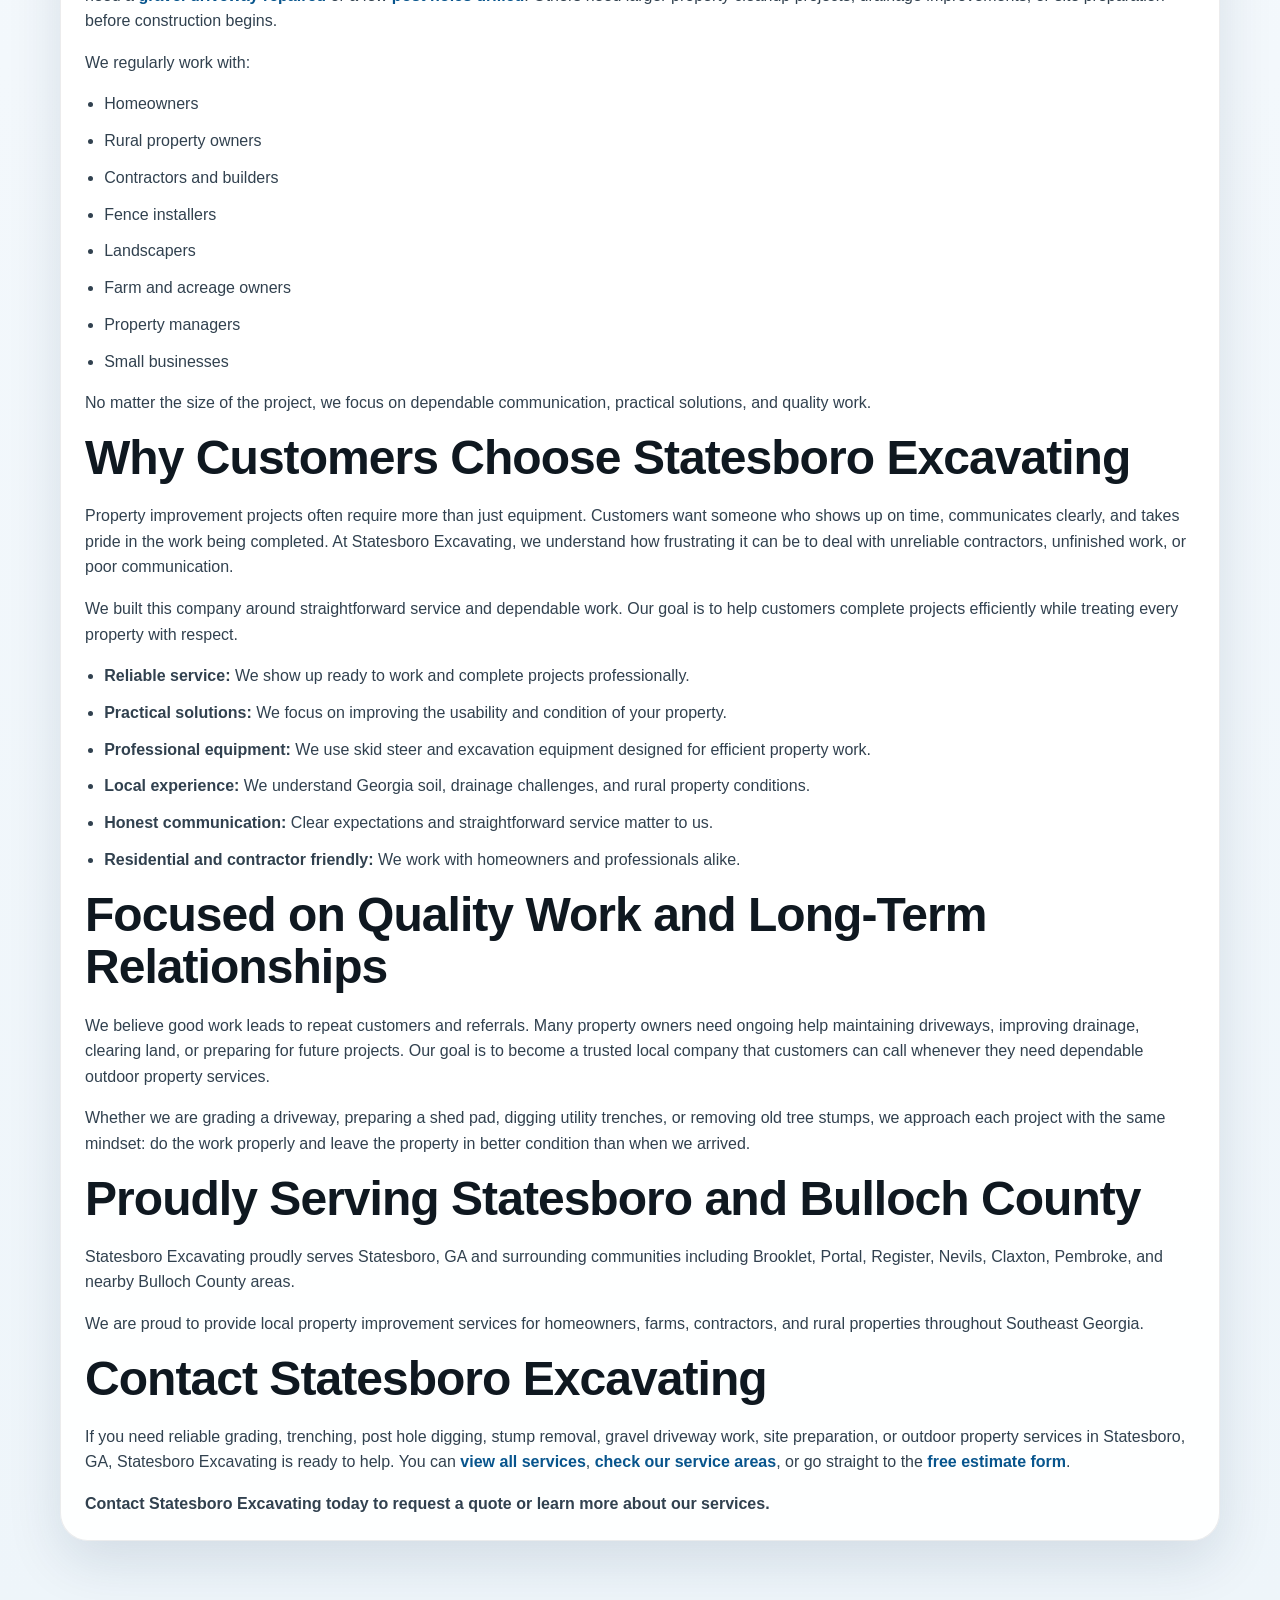
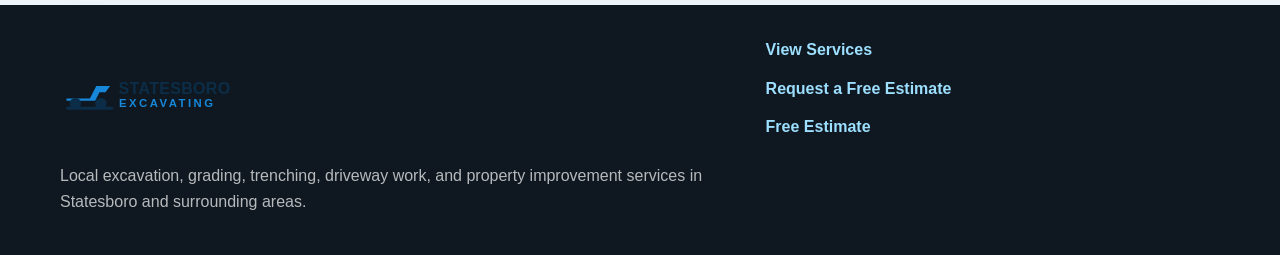
==== commit e6a1c484: "Separate Statesboro branding and contact details" ====
--- a/about/index.html
+++ b/about/index.html
@@ -3,38 +3,31 @@
   <head>
     <meta charset="UTF-8" />
     <meta name="viewport" content="width=device-width, initial-scale=1.0" />
-    <title>About Home Dig Solutions</title>
+    <title>About Statesboro Excavating</title>
     <meta
       name="description"
-      content="Learn about Home Dig Solutions, our process, the kind of property work we take on, and how we approach land clearing, grading, trenching, and site prep."
+      content="Learn about Statesboro Excavating, our process, the kind of property work we take on, and how we approach land clearing, grading, trenching, and site prep."
     />
     <link rel="stylesheet" href="/styles.css" />
+    <!-- Google Tag Manager -->
     <script>
-      (function(w, d, s, l, i) {
-        w[l] = w[l] || [];
-        w[l].push({ "gtm.start": new Date().getTime(), event: "gtm.js" });
-        var f = d.getElementsByTagName(s)[0],
-          j = d.createElement(s),
-          dl = l != "dataLayer" ? "&l=" + l : "";
-        j.async = true;
-        j.src = "https://www.googletagmanager.com/gtm.js?id=" + i + dl;
-        f.parentNode.insertBefore(j, f);
-      })(window, document, "script", "dataLayer", "GTM-K5HL2698");
+      (function(w,d,s,l,i){w[l]=w[l]||[];w[l].push({"gtm.start":
+      new Date().getTime(),event:"gtm.js"});var f=d.getElementsByTagName(s)[0],
+      j=d.createElement(s),dl=l!="dataLayer"?"&l="+l:"";j.async=true;j.src=
+      "https://www.googletagmanager.com/gtm.js?id="+i+dl;f.parentNode.insertBefore(j,f);
+      })(window,document,"script","dataLayer","GTM-N9HZVCSL");
     </script>
+    <!-- End Google Tag Manager -->
   </head>
   <body>
-    <noscript>
-      <iframe
-        src="https://www.googletagmanager.com/ns.html?id=GTM-K5HL2698"
-        height="0"
-        width="0"
-        style="display:none;visibility:hidden"
-      ></iframe>
-    </noscript>
+    <!-- Google Tag Manager (noscript) -->
+    <noscript><iframe src="https://www.googletagmanager.com/ns.html?id=GTM-N9HZVCSL"
+    height="0" width="0" style="display:none;visibility:hidden"></iframe></noscript>
+    <!-- End Google Tag Manager (noscript) -->
     <header class="site-header">
       <div class="container header-shell">
-        <a class="brand" href="/" aria-label="Home Dig Solutions home">
-          <img class="brand-logo" src="/Images/home-dig-solutions-logo.png?v=2" alt="Home Dig Solutions logo" />
+        <a class="brand" href="/" aria-label="Statesboro Excavating home">
+          <img class="brand-logo" src="/Images/statesboro-excavating-logo.svg?v=2" alt="Statesboro Excavating logo" />
         </a>
         <button class="nav-toggle" type="button" aria-label="Open navigation menu" aria-expanded="false" aria-controls="primary-nav">
           <span class="nav-toggle-bar"></span>
@@ -65,7 +58,7 @@
           <a href="/about/">About</a>
           <a href="/contact/">Free Estimate</a>
         </nav>
-        <a class="button button-solid header-call" href="tel:+12703171996">(270) 317-1996</a>
+        <a class="button button-solid header-call" href="tel:+15555555555">555-555-5555</a>
       </div>
     </header>
 
@@ -73,22 +66,22 @@
       <section class="page-section">
         <div class="container">
           <article class="content-card about-page">
-            <h1>About Home Dig Solutions</h1>
+            <h1>About Statesboro Excavating</h1>
 
             <h2>Reliable Land Services and Property Improvement Solutions in Statesboro, GA</h2>
 
             <p>
-              Home Dig Solutions is a locally operated property services company based in Statesboro, Georgia, providing dependable excavation, <a class="text-link" href="/services/site-preparation-grading/">grading</a>, <a class="text-link" href="/services/drainage-trenching/">trenching</a>, <a class="text-link" href="/services/land-clearing/">land clearing</a>, and outdoor property improvement services for homeowners, rural properties, contractors, and businesses throughout Bulloch County and surrounding areas.
-            </p>
-
-            <p>
-              We started Home Dig Solutions with a simple goal: provide honest, reliable equipment-based services that help property owners improve and maintain their land without unnecessary complications. Many outdoor projects require the right equipment, proper preparation, and someone willing to show up ready to work. That is exactly what we aim to provide on every project.
+              Statesboro Excavating is a locally operated property services company based in Statesboro, Georgia, providing dependable excavation, <a class="text-link" href="/services/site-preparation-grading/">grading</a>, <a class="text-link" href="/services/drainage-trenching/">trenching</a>, <a class="text-link" href="/services/land-clearing/">land clearing</a>, and outdoor property improvement services for homeowners, rural properties, contractors, and businesses throughout Bulloch County and surrounding areas.
+            </p>
+
+            <p>
+              We started Statesboro Excavating with a simple goal: provide honest, reliable equipment-based services that help property owners improve and maintain their land without unnecessary complications. Many outdoor projects require the right equipment, proper preparation, and someone willing to show up ready to work. That is exactly what we aim to provide on every project.
             </p>
 
             <h2>Built Around Practical Property Solutions</h2>
 
             <p>
-              At Home Dig Solutions, we focus on practical work that helps property owners solve real problems. Whether it is correcting <a class="text-link" href="/services/drainage-trenching/">drainage issues</a>, grading a driveway, digging trenches for utilities, preparing a <a class="text-link" href="/services/site-preparation-grading/">building pad</a>, removing <a class="text-link" href="/services/stump-grinding-removal/">stumps</a>, drilling <a class="text-link" href="/services/post-hole-digging/">post holes</a>, or clearing overgrown areas, we approach each project with the goal of making the property cleaner, more functional, and easier to use.
+              At Statesboro Excavating, we focus on practical work that helps property owners solve real problems. Whether it is correcting <a class="text-link" href="/services/drainage-trenching/">drainage issues</a>, grading a driveway, digging trenches for utilities, preparing a <a class="text-link" href="/services/site-preparation-grading/">building pad</a>, removing <a class="text-link" href="/services/stump-grinding-removal/">stumps</a>, drilling <a class="text-link" href="/services/post-hole-digging/">post holes</a>, or clearing overgrown areas, we approach each project with the goal of making the property cleaner, more functional, and easier to use.
             </p>
 
             <p>
@@ -98,7 +91,7 @@
             <h2>Services We Provide</h2>
 
             <p>
-              Home Dig Solutions offers a wide range of skid steer and excavation-related services throughout Statesboro and surrounding Georgia communities.
+              Statesboro Excavating offers a wide range of skid steer and excavation-related services throughout Statesboro and surrounding Georgia communities.
             </p>
 
             <ul>
@@ -141,10 +134,10 @@
               No matter the size of the project, we focus on dependable communication, practical solutions, and quality work.
             </p>
 
-            <h2>Why Customers Choose Home Dig Solutions</h2>
-
-            <p>
-              Property improvement projects often require more than just equipment. Customers want someone who shows up on time, communicates clearly, and takes pride in the work being completed. At Home Dig Solutions, we understand how frustrating it can be to deal with unreliable contractors, unfinished work, or poor communication.
+            <h2>Why Customers Choose Statesboro Excavating</h2>
+
+            <p>
+              Property improvement projects often require more than just equipment. Customers want someone who shows up on time, communicates clearly, and takes pride in the work being completed. At Statesboro Excavating, we understand how frustrating it can be to deal with unreliable contractors, unfinished work, or poor communication.
             </p>
 
             <p>
@@ -173,21 +166,21 @@
             <h2>Proudly Serving Statesboro and Bulloch County</h2>
 
             <p>
-              Home Dig Solutions proudly serves Statesboro, GA and surrounding communities including Brooklet, Portal, Register, Nevils, Claxton, Pembroke, and nearby Bulloch County areas.
+              Statesboro Excavating proudly serves Statesboro, GA and surrounding communities including Brooklet, Portal, Register, Nevils, Claxton, Pembroke, and nearby Bulloch County areas.
             </p>
 
             <p>
               We are proud to provide local property improvement services for homeowners, farms, contractors, and rural properties throughout Southeast Georgia.
             </p>
 
-            <h2>Contact Home Dig Solutions</h2>
-
-            <p>
-              If you need reliable grading, trenching, post hole digging, stump removal, gravel driveway work, site preparation, or outdoor property services in Statesboro, GA, Home Dig Solutions is ready to help. You can <a class="text-link" href="/services/">view all services</a>, <a class="text-link" href="/service-areas/">check our service areas</a>, or go straight to the <a class="text-link" href="/contact/">free estimate form</a>.
-            </p>
-
-            <p>
-              <strong>Contact Home Dig Solutions today to request a quote or learn more about our services.</strong>
+            <h2>Contact Statesboro Excavating</h2>
+
+            <p>
+              If you need reliable grading, trenching, post hole digging, stump removal, gravel driveway work, site preparation, or outdoor property services in Statesboro, GA, Statesboro Excavating is ready to help. You can <a class="text-link" href="/services/">view all services</a>, <a class="text-link" href="/service-areas/">check our service areas</a>, or go straight to the <a class="text-link" href="/contact/">free estimate form</a>.
+            </p>
+
+            <p>
+              <strong>Contact Statesboro Excavating today to request a quote or learn more about our services.</strong>
             </p>
           </article>
         </div>
@@ -198,7 +191,7 @@
       <div class="container footer-grid">
         <div>
           <a class="brand footer-brand" href="/">
-            <img class="brand-logo" src="/Images/home-dig-solutions-footer-logo.png" alt="Home Dig Solutions logo" />
+            <img class="brand-logo" src="/Images/statesboro-excavating-logo.svg" alt="Statesboro Excavating logo" />
           </a>
           <p class="footer-seo">
             Local excavation, grading, trenching, driveway work, and property
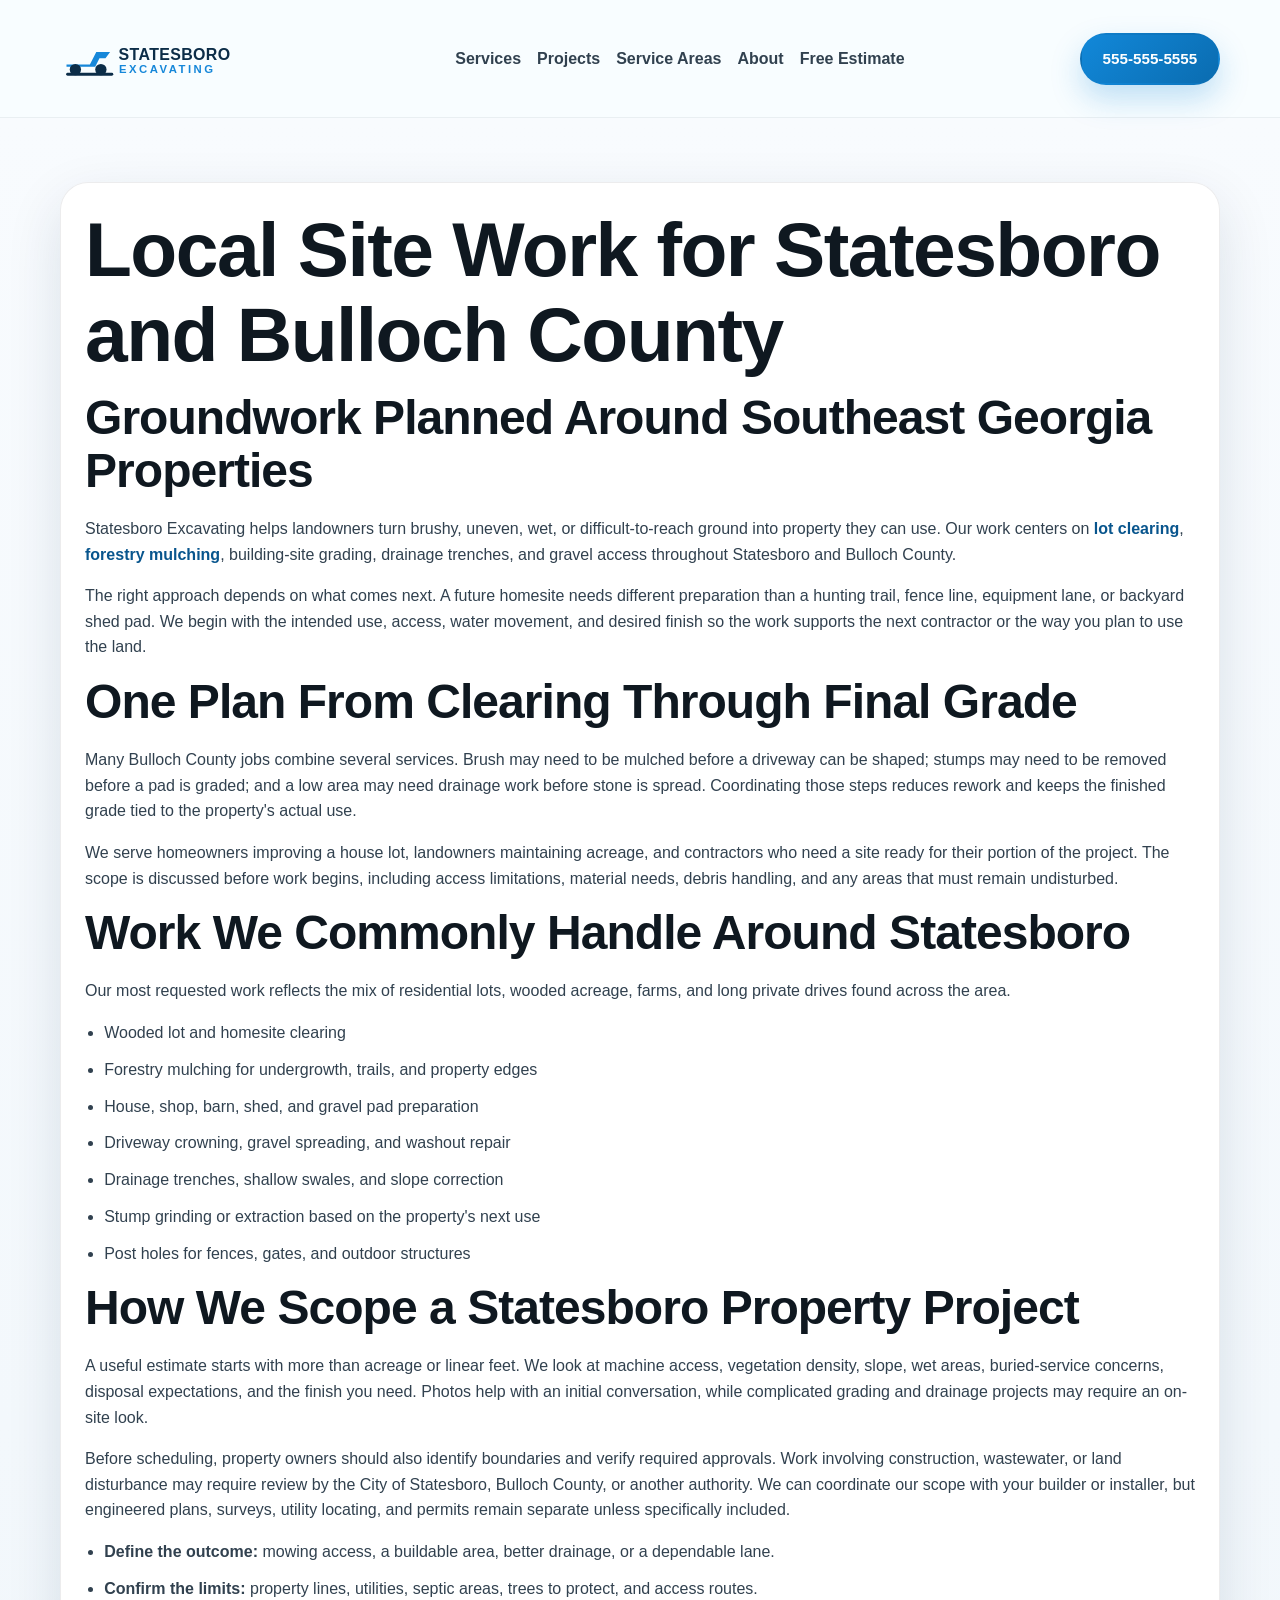
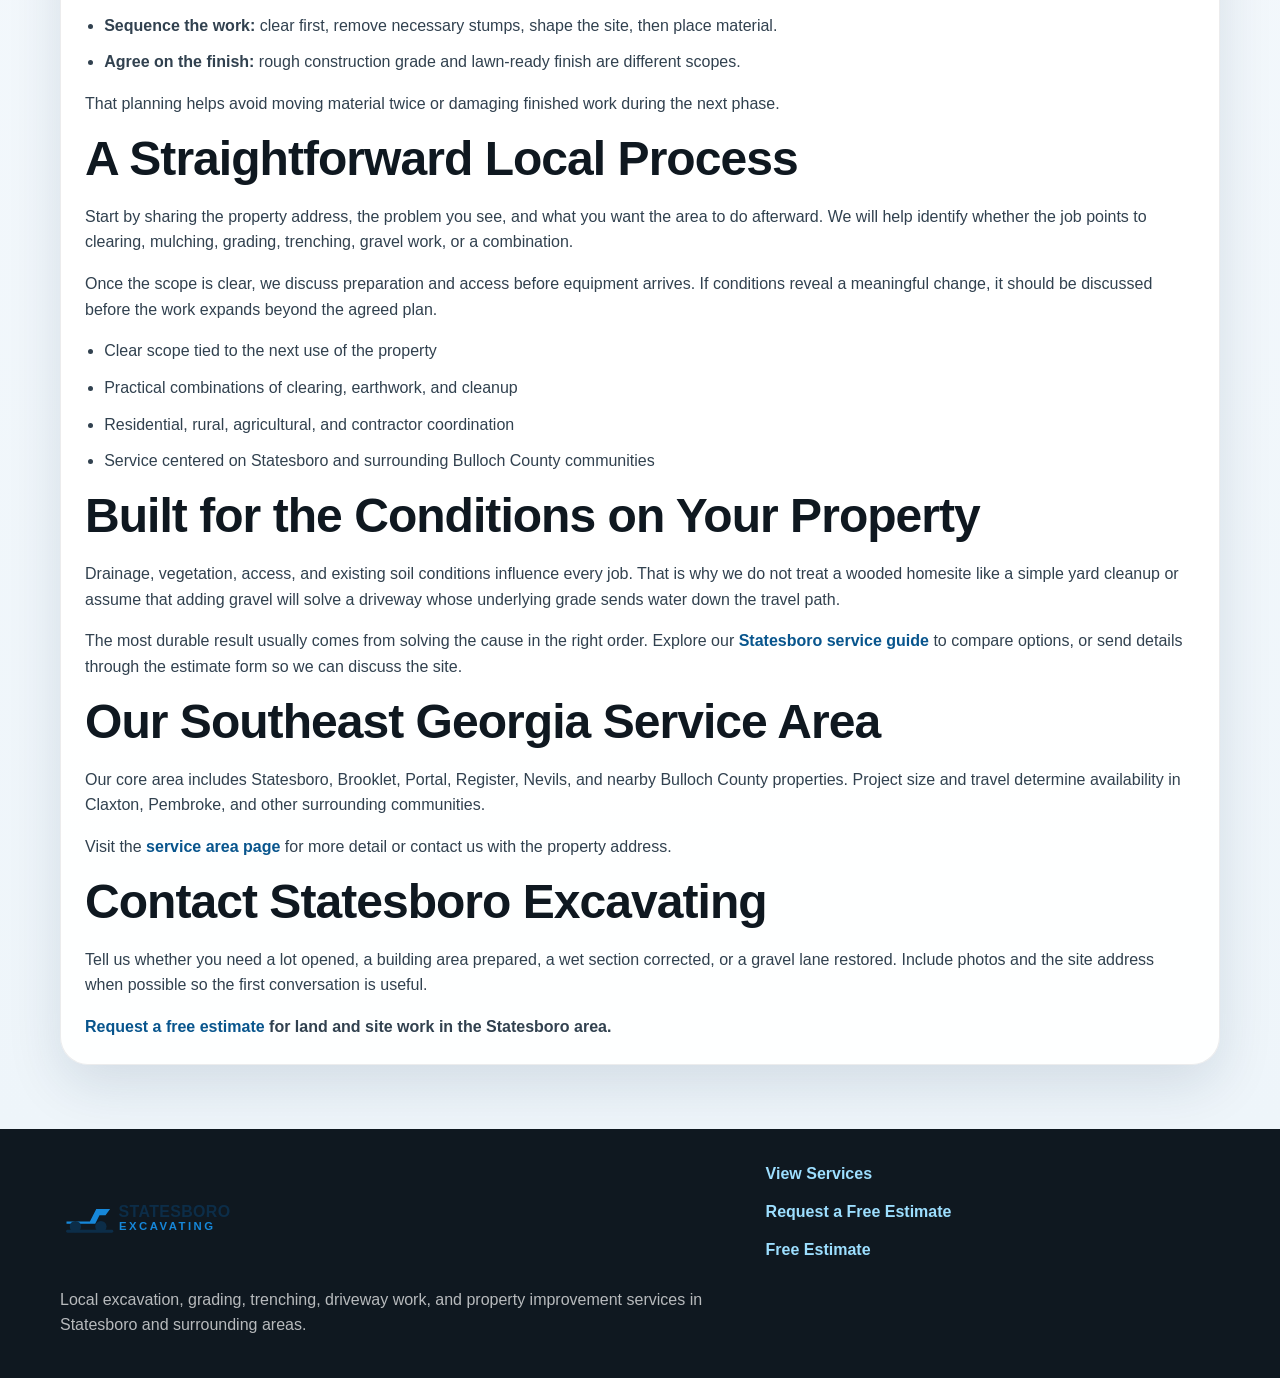
==== commit 10178517: "Rewrite Statesboro service content" ====
--- a/about/index.html
+++ b/about/index.html
@@ -3,7 +3,7 @@
   <head>
     <meta charset="UTF-8" />
     <meta name="viewport" content="width=device-width, initial-scale=1.0" />
-    <title>About Statesboro Excavating</title>
+    <title>About Our Statesboro Land Services | Statesboro Excavating</title>
     <meta
       name="description"
       content="Learn about Statesboro Excavating, our process, the kind of property work we take on, and how we approach land clearing, grading, trenching, and site prep."
@@ -66,121 +66,110 @@
       <section class="page-section">
         <div class="container">
           <article class="content-card about-page">
-            <h1>About Statesboro Excavating</h1>
+            <h1>Local Site Work for Statesboro and Bulloch County</h1>
 
-            <h2>Reliable Land Services and Property Improvement Solutions in Statesboro, GA</h2>
+            <h2>Groundwork Planned Around Southeast Georgia Properties</h2>
 
             <p>
-              Statesboro Excavating is a locally operated property services company based in Statesboro, Georgia, providing dependable excavation, <a class="text-link" href="/services/site-preparation-grading/">grading</a>, <a class="text-link" href="/services/drainage-trenching/">trenching</a>, <a class="text-link" href="/services/land-clearing/">land clearing</a>, and outdoor property improvement services for homeowners, rural properties, contractors, and businesses throughout Bulloch County and surrounding areas.
+              Statesboro Excavating helps landowners turn brushy, uneven, wet, or difficult-to-reach ground into property they can use. Our work centers on <a class="text-link" href="/services/land-clearing/">lot clearing</a>, <a class="text-link" href="/services/forestry-mulching/">forestry mulching</a>, building-site grading, drainage trenches, and gravel access throughout Statesboro and Bulloch County.
             </p>
 
             <p>
-              We started Statesboro Excavating with a simple goal: provide honest, reliable equipment-based services that help property owners improve and maintain their land without unnecessary complications. Many outdoor projects require the right equipment, proper preparation, and someone willing to show up ready to work. That is exactly what we aim to provide on every project.
+              The right approach depends on what comes next. A future homesite needs different preparation than a hunting trail, fence line, equipment lane, or backyard shed pad. We begin with the intended use, access, water movement, and desired finish so the work supports the next contractor or the way you plan to use the land.
             </p>
 
-            <h2>Built Around Practical Property Solutions</h2>
+            <h2>One Plan From Clearing Through Final Grade</h2>
 
             <p>
-              At Statesboro Excavating, we focus on practical work that helps property owners solve real problems. Whether it is correcting <a class="text-link" href="/services/drainage-trenching/">drainage issues</a>, grading a driveway, digging trenches for utilities, preparing a <a class="text-link" href="/services/site-preparation-grading/">building pad</a>, removing <a class="text-link" href="/services/stump-grinding-removal/">stumps</a>, drilling <a class="text-link" href="/services/post-hole-digging/">post holes</a>, or clearing overgrown areas, we approach each project with the goal of making the property cleaner, more functional, and easier to use.
+              Many Bulloch County jobs combine several services. Brush may need to be mulched before a driveway can be shaped; stumps may need to be removed before a pad is graded; and a low area may need drainage work before stone is spread. Coordinating those steps reduces rework and keeps the finished grade tied to the property's actual use.
             </p>
 
             <p>
-              We understand that many projects are time-sensitive and physically demanding. Most homeowners do not want to spend weekends fighting with rental equipment, digging through clay soil, or trying to level rough ground by hand. Our equipment allows us to complete projects more efficiently while helping reduce stress and labor for the customer.
+              We serve homeowners improving a house lot, landowners maintaining acreage, and contractors who need a site ready for their portion of the project. The scope is discussed before work begins, including access limitations, material needs, debris handling, and any areas that must remain undisturbed.
             </p>
 
-            <h2>Services We Provide</h2>
+            <h2>Work We Commonly Handle Around Statesboro</h2>
 
             <p>
-              Statesboro Excavating offers a wide range of skid steer and excavation-related services throughout Statesboro and surrounding Georgia communities.
+              Our most requested work reflects the mix of residential lots, wooded acreage, farms, and long private drives found across the area.
             </p>
 
             <ul>
-              <li>Driveway grading and gravel services</li>
-              <li>Drainage and trenching services</li>
-              <li>Post hole digging</li>
-              <li>Site preparation and grading</li>
-              <li>Stump grinding and stump removal</li>
-              <li>Small land clearing projects</li>
-              <li>Brush removal and cleanup</li>
-              <li>Utility trenching</li>
-              <li>French drain trenching</li>
-              <li>Gravel spreading and leveling</li>
-              <li>Yard grading and drainage correction</li>
-              <li>Rural property improvements</li>
+              <li>Wooded lot and homesite clearing</li>
+              <li>Forestry mulching for undergrowth, trails, and property edges</li>
+              <li>House, shop, barn, shed, and gravel pad preparation</li>
+              <li>Driveway crowning, gravel spreading, and washout repair</li>
+              <li>Drainage trenches, shallow swales, and slope correction</li>
+              <li>Stump grinding or extraction based on the property's next use</li>
+              <li>Post holes for fences, gates, and outdoor structures</li>
             </ul>
 
-            <h2>Serving Homeowners, Contractors, and Rural Properties</h2>
+            <h2>How We Scope a Statesboro Property Project</h2>
 
             <p>
-              Every property is different, which is why we work with a variety of customers across residential, rural, and light commercial projects. Some customers simply need a <a class="text-link" href="/services/driveway-grading-gravel/">gravel driveway repaired</a> or a few <a class="text-link" href="/services/post-hole-digging/">post holes drilled</a>. Others need larger property cleanup projects, drainage improvements, or site preparation before construction begins.
+              A useful estimate starts with more than acreage or linear feet. We look at machine access, vegetation density, slope, wet areas, buried-service concerns, disposal expectations, and the finish you need. Photos help with an initial conversation, while complicated grading and drainage projects may require an on-site look.
             </p>
 
             <p>
-              We regularly work with:
+              Before scheduling, property owners should also identify boundaries and verify required approvals. Work involving construction, wastewater, or land disturbance may require review by the City of Statesboro, Bulloch County, or another authority. We can coordinate our scope with your builder or installer, but engineered plans, surveys, utility locating, and permits remain separate unless specifically included.
             </p>
 
             <ul>
-              <li>Homeowners</li>
-              <li>Rural property owners</li>
-              <li>Contractors and builders</li>
-              <li>Fence installers</li>
-              <li>Landscapers</li>
-              <li>Farm and acreage owners</li>
-              <li>Property managers</li>
-              <li>Small businesses</li>
+              <li><strong>Define the outcome:</strong> mowing access, a buildable area, better drainage, or a dependable lane.</li>
+              <li><strong>Confirm the limits:</strong> property lines, utilities, septic areas, trees to protect, and access routes.</li>
+              <li><strong>Sequence the work:</strong> clear first, remove necessary stumps, shape the site, then place material.</li>
+              <li><strong>Agree on the finish:</strong> rough construction grade and lawn-ready finish are different scopes.</li>
             </ul>
 
             <p>
-              No matter the size of the project, we focus on dependable communication, practical solutions, and quality work.
+              That planning helps avoid moving material twice or damaging finished work during the next phase.
             </p>
 
-            <h2>Why Customers Choose Statesboro Excavating</h2>
+            <h2>A Straightforward Local Process</h2>
 
             <p>
-              Property improvement projects often require more than just equipment. Customers want someone who shows up on time, communicates clearly, and takes pride in the work being completed. At Statesboro Excavating, we understand how frustrating it can be to deal with unreliable contractors, unfinished work, or poor communication.
+              Start by sharing the property address, the problem you see, and what you want the area to do afterward. We will help identify whether the job points to clearing, mulching, grading, trenching, gravel work, or a combination.
             </p>
 
             <p>
-              We built this company around straightforward service and dependable work. Our goal is to help customers complete projects efficiently while treating every property with respect.
+              Once the scope is clear, we discuss preparation and access before equipment arrives. If conditions reveal a meaningful change, it should be discussed before the work expands beyond the agreed plan.
             </p>
 
             <ul>
-              <li><strong>Reliable service:</strong> We show up ready to work and complete projects professionally.</li>
-              <li><strong>Practical solutions:</strong> We focus on improving the usability and condition of your property.</li>
-              <li><strong>Professional equipment:</strong> We use skid steer and excavation equipment designed for efficient property work.</li>
-              <li><strong>Local experience:</strong> We understand Georgia soil, drainage challenges, and rural property conditions.</li>
-              <li><strong>Honest communication:</strong> Clear expectations and straightforward service matter to us.</li>
-              <li><strong>Residential and contractor friendly:</strong> We work with homeowners and professionals alike.</li>
+              <li>Clear scope tied to the next use of the property</li>
+              <li>Practical combinations of clearing, earthwork, and cleanup</li>
+              <li>Residential, rural, agricultural, and contractor coordination</li>
+              <li>Service centered on Statesboro and surrounding Bulloch County communities</li>
             </ul>
 
-            <h2>Focused on Quality Work and Long-Term Relationships</h2>
+            <h2>Built for the Conditions on Your Property</h2>
 
             <p>
-              We believe good work leads to repeat customers and referrals. Many property owners need ongoing help maintaining driveways, improving drainage, clearing land, or preparing for future projects. Our goal is to become a trusted local company that customers can call whenever they need dependable outdoor property services.
+              Drainage, vegetation, access, and existing soil conditions influence every job. That is why we do not treat a wooded homesite like a simple yard cleanup or assume that adding gravel will solve a driveway whose underlying grade sends water down the travel path.
             </p>
 
             <p>
-              Whether we are grading a driveway, preparing a shed pad, digging utility trenches, or removing old tree stumps, we approach each project with the same mindset: do the work properly and leave the property in better condition than when we arrived.
+              The most durable result usually comes from solving the cause in the right order. Explore our <a class="text-link" href="/services/">Statesboro service guide</a> to compare options, or send details through the estimate form so we can discuss the site.
             </p>
 
-            <h2>Proudly Serving Statesboro and Bulloch County</h2>
+            <h2>Our Southeast Georgia Service Area</h2>
 
             <p>
-              Statesboro Excavating proudly serves Statesboro, GA and surrounding communities including Brooklet, Portal, Register, Nevils, Claxton, Pembroke, and nearby Bulloch County areas.
+              Our core area includes Statesboro, Brooklet, Portal, Register, Nevils, and nearby Bulloch County properties. Project size and travel determine availability in Claxton, Pembroke, and other surrounding communities.
             </p>
 
             <p>
-              We are proud to provide local property improvement services for homeowners, farms, contractors, and rural properties throughout Southeast Georgia.
+              Visit the <a class="text-link" href="/service-areas/">service area page</a> for more detail or contact us with the property address.
             </p>
 
             <h2>Contact Statesboro Excavating</h2>
 
             <p>
-              If you need reliable grading, trenching, post hole digging, stump removal, gravel driveway work, site preparation, or outdoor property services in Statesboro, GA, Statesboro Excavating is ready to help. You can <a class="text-link" href="/services/">view all services</a>, <a class="text-link" href="/service-areas/">check our service areas</a>, or go straight to the <a class="text-link" href="/contact/">free estimate form</a>.
+              Tell us whether you need a lot opened, a building area prepared, a wet section corrected, or a gravel lane restored. Include photos and the site address when possible so the first conversation is useful.
             </p>
 
             <p>
-              <strong>Contact Statesboro Excavating today to request a quote or learn more about our services.</strong>
+              <strong><a class="text-link" href="/contact/">Request a free estimate</a> for land and site work in the Statesboro area.</strong>
             </p>
           </article>
         </div>
